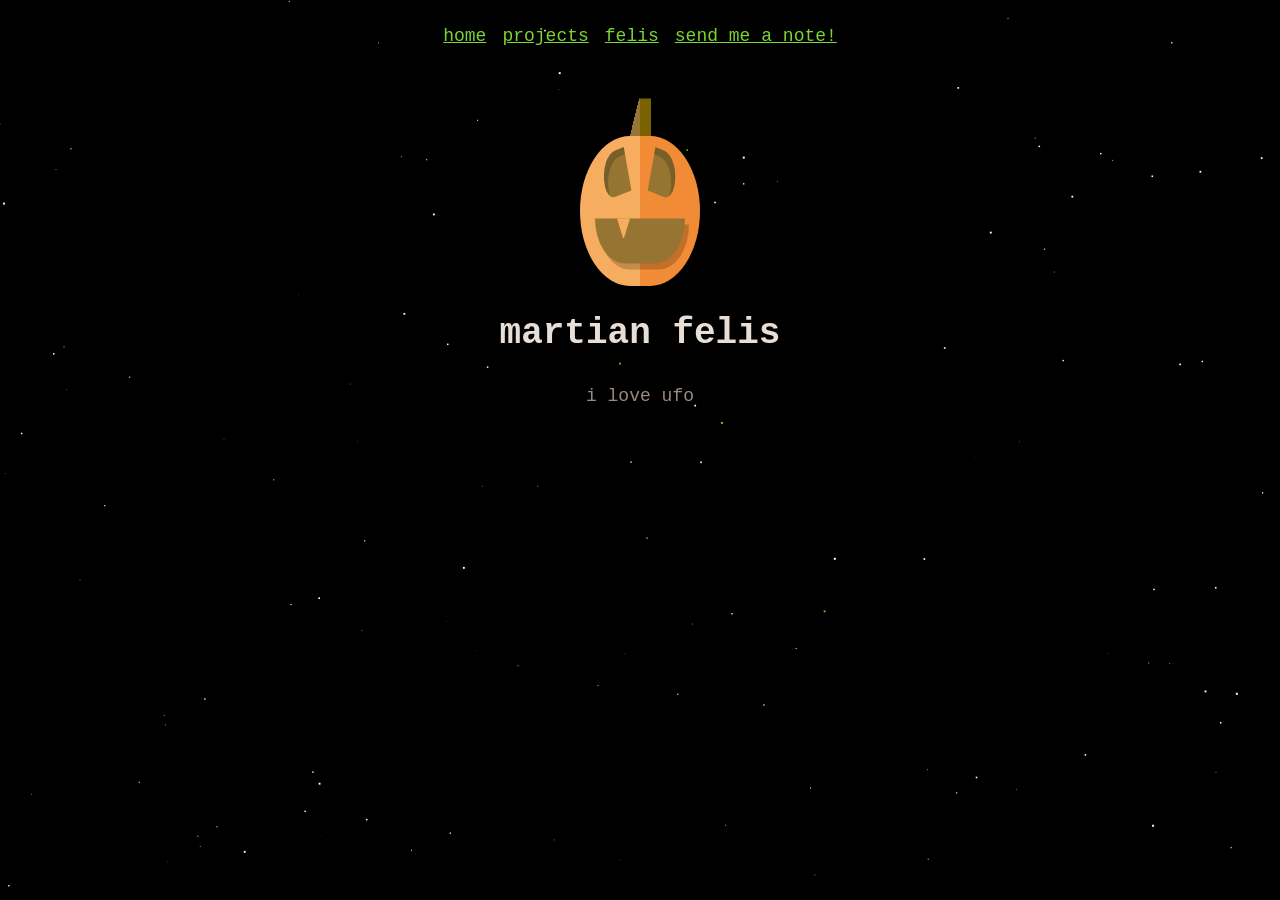
==== files/index.html @ 5019332d "stars" ====
<!DOCTYPE html>
<html lang="en">
<head>
    <meta charset="UTF-8">
    <meta name="viewport" content="width=device-width, initial-scale=1.0">
    <title>martianfelis</title>
    <link rel="stylesheet" href="style.css"
</head>
<body>

    <canvas id="stars"></canvas>

    <header class="site_header">
        <nav>
            <a href="index.html">home</a>
            <a href="project.html">projects</a>
            <a href="gallery.html">felis</a>
            <a href="message.html">send me a note!</a>
        </nav>
    </header>
    <main class="home">
        <div class="pumpkin">
            <div class="eye"></div>
            <div class="mouth"></div>
        </div>


        <h1>martian felis</h1>
        <p class="sub_title">i love ufo</p>
    </main>

    <script src="main.js"></script>
    
</body>
</html>
---- files/style.css ----
:root{
    --bg: #000;
    --text: #e8ded5;
    --muted: #9a8a80;
    --dot: #7bd62f;
    --pumpkin-skin-1: #f6ad60;
    --pumpkin-skin-2: #f18b36;
    --pumpkin-skin3: #f38b36;
    --pumpkin-skin-4: #c95927;
    --pumpkin-skin-5: #c95927;
    --pumpkin-skin-6: #97441a;
    --pumpkin-stalk-1: #967532;
    --pumpkin-stalk-2: #7b6200;
    --light-flicker-bg-1:#967532;
    --light-flicker-bg-2: #D6A647;
}

*{ box-sizing: border-box;}

.pumpkin{
    position:relative;
    width: 120px;
    height:100px;
    background-color: #f18b36;
    border-radius: 70px;
    margin: 5rem auto 3rem;
    background-image: linear-gradient(
        to right, var(--pumpkin-skin-1)50%,
        var(--pumpkin-skin-2)50%
    );
    box-shadow:-30px 0 0 0 var(--pumpkin-skin-3),
    -50px 0 0 0 var(--pumpkin-skin-3),
    30px 0 0 0 var(--pumpkin-skin-5),
    50px 0 0 0 var(--pumpkin-skin-6);

    transform:scaleY(1.5);
}

.pumpkin:before{
    content:"";
    position:absolute;
    width:11px;
    height: 25px;
    top: -25%;
    left:41%;
    background-image:linear-gradient(-70deg, var(--pumpkin-stalk-1)50%, transparent 50%);
}

.pumpkin:after{
    content: "";
    position: absolute;
    width:11px;
    height:25px;
    top:-25%;
    left:50%;
    background-color: var(--pumpkin-stalk-2);
}

.eye{
    width:25px;
    height:30px;
    background: var(--light-flicker-bg-1);
    position: absolute;
    top:10px;
    right: 60%;
    border-radius: 100% 0 0 50%;
    box-shadow: inset 3px 5px 0 rgba(0,0,0,0.2);
    transform: rotate(-15deg);

}

.eye:after{
    width:25px;
    height:30px;
    background: var(--light-flicker-bg-1);
    position: absolute;
    top:10px;
    right:60%;
    border-radius:100% 0 0 50%;
    box-shadow: inset 3px 5px 0 rgba(0,0,0,0.2);
    transform: translateX(63px) scaleX(-1) rotate(-30deg) translateY(3px);
    content:"";

}

.mouth{
    position:absolute;
    width:90px;
    height:30px;
    background-color:var(--light-flicker-bg-1);
    top:55%;
    left:50%;
    transform: translateX(-50%);
    border-radius: 0 0 30px 30px;
    box-shadow: 4px 4px 0px rgba(0,0,0,0.2);

}

.mouth:before{
    content:"";
    position:absolute;
    top:0;
    left:24%;
    width:1px;
    height:1px;
    border-left:6px solid transparent;
    border-right:6px solid transparent;
    border-top:13px solid var(--pumpkin-skin-1);

}

.mouth{
    animation: laugh 0.7s infinite, flicker 3s infinite;

}

.eye, .eye:after{
    animation:flicker 3s infinite;
}

@keyframes flicker{
    0%{
        background: var(--light-flicker-bg-1);
    }
    20%{
        background: var(--light-flicker-bg-2);
    }
    30%{
        background: var(--light-flicker-bg-1);
    }
    50%{
        background:var(--light-flicker-bg-1);
    
    }
    60%{
        background: var(--light-flicker-bg-1);

    }
    95%{
        background: var(--light-flicker-bg-1);
    }
}

@keyframes laugh{
    50%{
        height:1.5rem;
    }
}

html, body{
    height:100%;
}

body{

    margin:0;
    background:var(--bg);
    color: var(--text);
    font-family:'Courier New', Courier, monospace;
    font-size: 18px;
    line-height: 1.4;
    padding: 0 1rem;
    display:flex;
    flex-direction:column;

}

body{
    margin:0;
    background: var(--bg);
    color: var(--text);
    font-family:'Courier New', Courier, monospace;
    font-size:18px; 
    line-height:1.4;
    padding: 0 1rem;
    display:flex;
    flex-direction: column;
}

a{ color: var(--dot); }
a:hover{ color: var(--text);}

#stars{ position: fixed; top: 0; left:0; z-index: -1;}

main{ max-width: 40rem; margin: 0 auto; padding: 2rem 1.5rem; flex: 1; min-width:0;}
.home { text-align: center; }

.site_header { max-width: 40rem; margin: 0 auto; padding: 1.5rem 1.5rem 0;}
nav a{ margin-right: 1rem; }

nav{
    display:flex;
    justify-content: center;
    gap:1rem;
}

nav a{
    margin-right:0
}

.sub_title { color: var(--muted); }

.project_list { padding-left: 1.5rem; }
.project_list p { color: var(--muted); margin: 0; }

#gallery {
    display: grid;
    grid-template-columns: repeat(auto-fill, minmax(10rem, 1fr));
    gap: 0.75rem;
}

#gallery button { padding: 0; border: 0; background: none; cursor: pointer; }
#gallery img { width: 100%; height : 10rem; object-fit: cover; display: block; }

#popup { background: #1a121a; color: var(--text); border: 0; max-width: 90vw;}
#popup img { max-width: 100%; max-height: 70vh; display: block; margin: 0.5rem auto; }
#popup::backdrop { background : rgba(0,0,0,0.85); }
#contact_form label { display: block; margin: 1rem 0 0.25rem; }
#contact_form input,
#contact_form textarea {
    width: 100%;
    padding: 0.4rem;
    background: #1a121a;
    color: var(--text);
    border: var(--text);
    border: 1px solid var(--muted);
    font: inherit;
} 

button { font: inherit; }
#contact_form button { margin-top: 1rem; }
.hidden {display: none;}
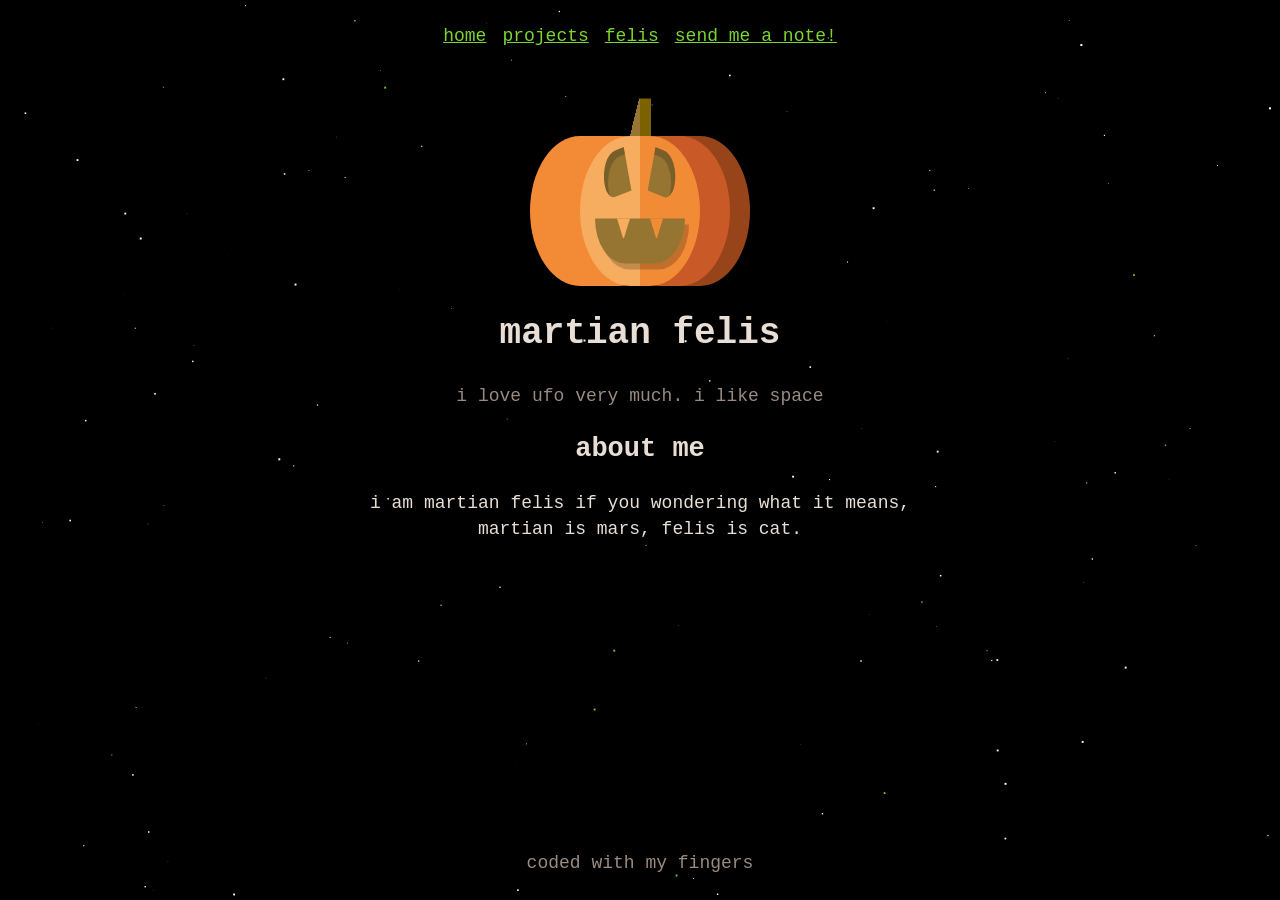
==== commit b34d9676: "made stars move + some minor changes" ====
--- a/files/index.html
+++ b/files/index.html
@@ -26,8 +26,19 @@
 
 
         <h1>martian felis</h1>
-        <p class="sub_title">i love ufo</p>
+        <p class="sub_title">i love ufo very much. i like space</p>
+
+        <h2>about me</h2>
+        <p>i am martian felis
+            if you wondering what it means, martian is mars, felis is cat.
+        </p>
     </main>
+
+    <footer>
+        <p>
+            coded with my fingers
+        </p>
+    </footer>
 
     <script src="main.js"></script>
     
--- a/files/style.css
+++ b/files/style.css
@@ -5,7 +5,7 @@
     --dot: #7bd62f;
     --pumpkin-skin-1: #f6ad60;
     --pumpkin-skin-2: #f18b36;
-    --pumpkin-skin3: #f38b36;
+    --pumpkin-skin-3: #f38b36;
     --pumpkin-skin-4: #c95927;
     --pumpkin-skin-5: #c95927;
     --pumpkin-skin-6: #97441a;
@@ -109,6 +109,18 @@
 
 }
 
+.mouth:after{
+    content:"";
+    position:absolute;
+    top:0;
+    right:24%;
+    width:1px;
+    height:1px;
+    border-left:6px solid transparent;
+    border-right:6px solid transparent;
+    border-top:13px solid var(--pumpkin-skin-2);
+}
+
 .mouth{
     animation: laugh 0.7s infinite, flicker 3s infinite;
 
@@ -177,6 +189,15 @@
     flex-direction: column;
 }
 
+footer{
+    text-align: center;
+    padding: 1.5rem; color:var(--muted);
+}
+
+footer p{
+    margin:0;
+}
+
 a{ color: var(--dot); }
 a:hover{ color: var(--text);}
 
@@ -200,7 +221,7 @@
 
 .sub_title { color: var(--muted); }
 
-.project_list { padding-left: 1.5rem; }
+.project_list { list-style: none; padding: 0; margin:0; }
 .project_list p { color: var(--muted); margin: 0; }
 
 #gallery {
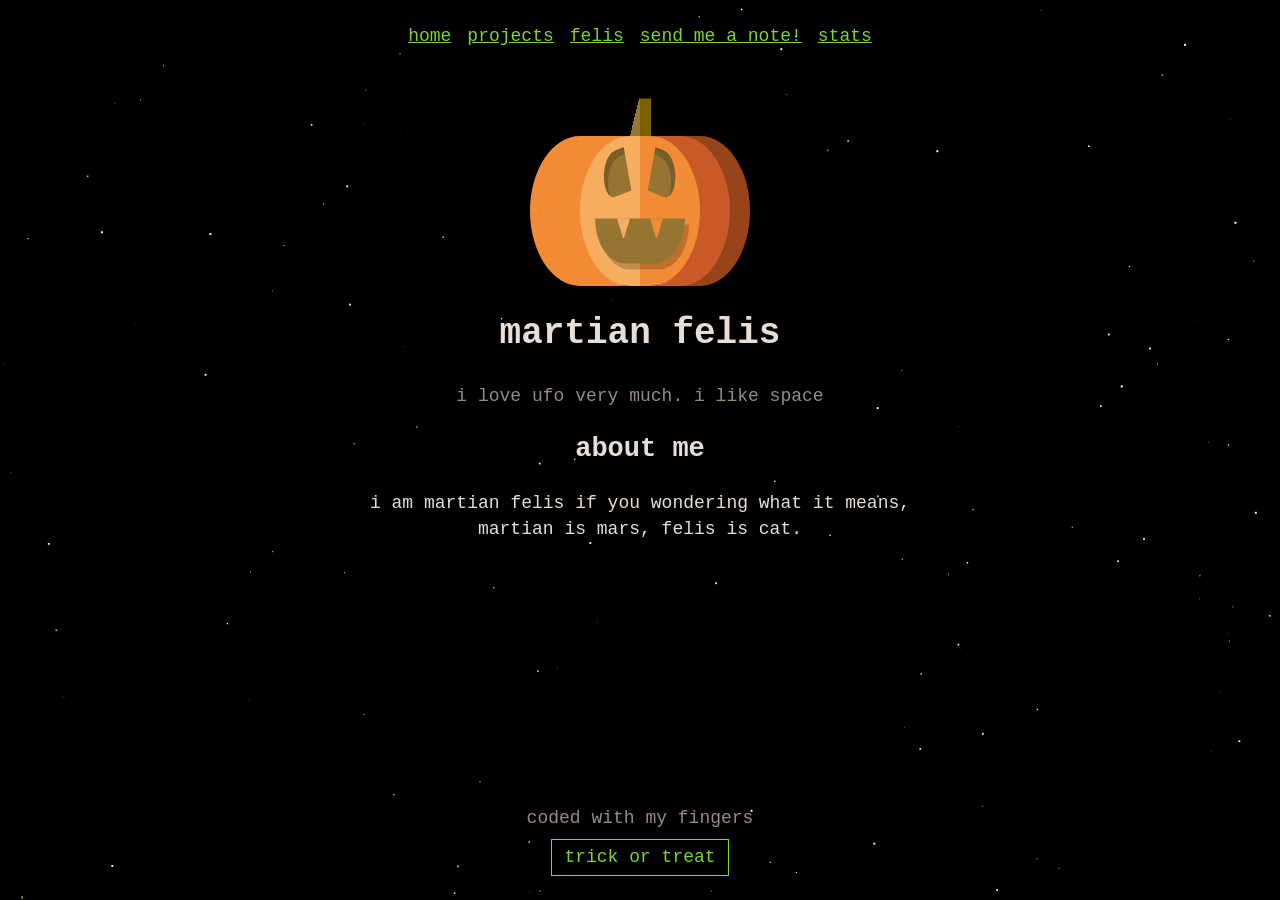
==== commit 6cf6f93d: "added a spooky effect" ====
--- a/files/index.html
+++ b/files/index.html
@@ -4,11 +4,13 @@
     <meta charset="UTF-8">
     <meta name="viewport" content="width=device-width, initial-scale=1.0">
     <title>martianfelis</title>
-    <link rel="stylesheet" href="style.css"
+    <link rel="stylesheet" href="style.css">
 </head>
 <body>
 
     <canvas id="stars"></canvas>
+
+    <div id="spooky">
 
     <header class="site_header">
         <nav>
@@ -16,6 +18,7 @@
             <a href="project.html">projects</a>
             <a href="gallery.html">felis</a>
             <a href="message.html">send me a note!</a>
+            <a href="stats.html">stats</a>
         </nav>
     </header>
     <main class="home">
@@ -38,7 +41,10 @@
         <p>
             coded with my fingers
         </p>
+        <button id="trick_treat" type="button">trick or treat</button>
     </footer>
+
+    </div>
 
     <script src="main.js"></script>
     
--- a/files/style.css
+++ b/files/style.css
@@ -224,6 +224,19 @@
 .project_list { list-style: none; padding: 0; margin:0; }
 .project_list p { color: var(--muted); margin: 0; }
 
+.box {
+    border: 1px solid var(--dot);
+    padding: 1rem 1.5rem;
+    max-width: 24rem;
+    margin: 2rem auto 0;
+    text-align: left;
+}
+
+.box h2{margin: 0 0 0.25rem; text-align: center; }
+.box .sub_title{ text-align: center; margin-top: 0; }
+.box hr{ border:0; border-top: 1px solid var(--dot); margin: 1rem 0;}
+.box p { margin: 0.5rem 0;}
+
 #gallery {
     display: grid;
     grid-template-columns: repeat(auto-fill, minmax(10rem, 1fr));
@@ -250,4 +263,36 @@
 
 button { font: inherit; }
 #contact_form button { margin-top: 1rem; }
-.hidden {display: none;}+.hidden {display: none;}
+
+#spooky {
+    display: flex;
+    flex-direction:column;
+    flex:1;
+    min-height:0;
+}
+
+#trick_treat {
+    background:none;
+    border: 1px solid var(--dot);
+    color: var(--dot);
+    font: inherit;
+    padding: 0.3rem 0.8rem;
+    cursor: pointer;
+    margin-top: 0.5rem;
+}
+
+#trick_treat:hover {
+    background: var(--dot);
+    color: #000;
+
+}
+
+body.spooky::after{
+    content:"";
+    position:fixed;
+    inset:0;
+    pointer-events:none;
+    z-index:3;
+    background: radial-gradient(ellipse at center, rgba(0,0,0,0)30%, rgba(15,90,10,0.85)100%);
+}
